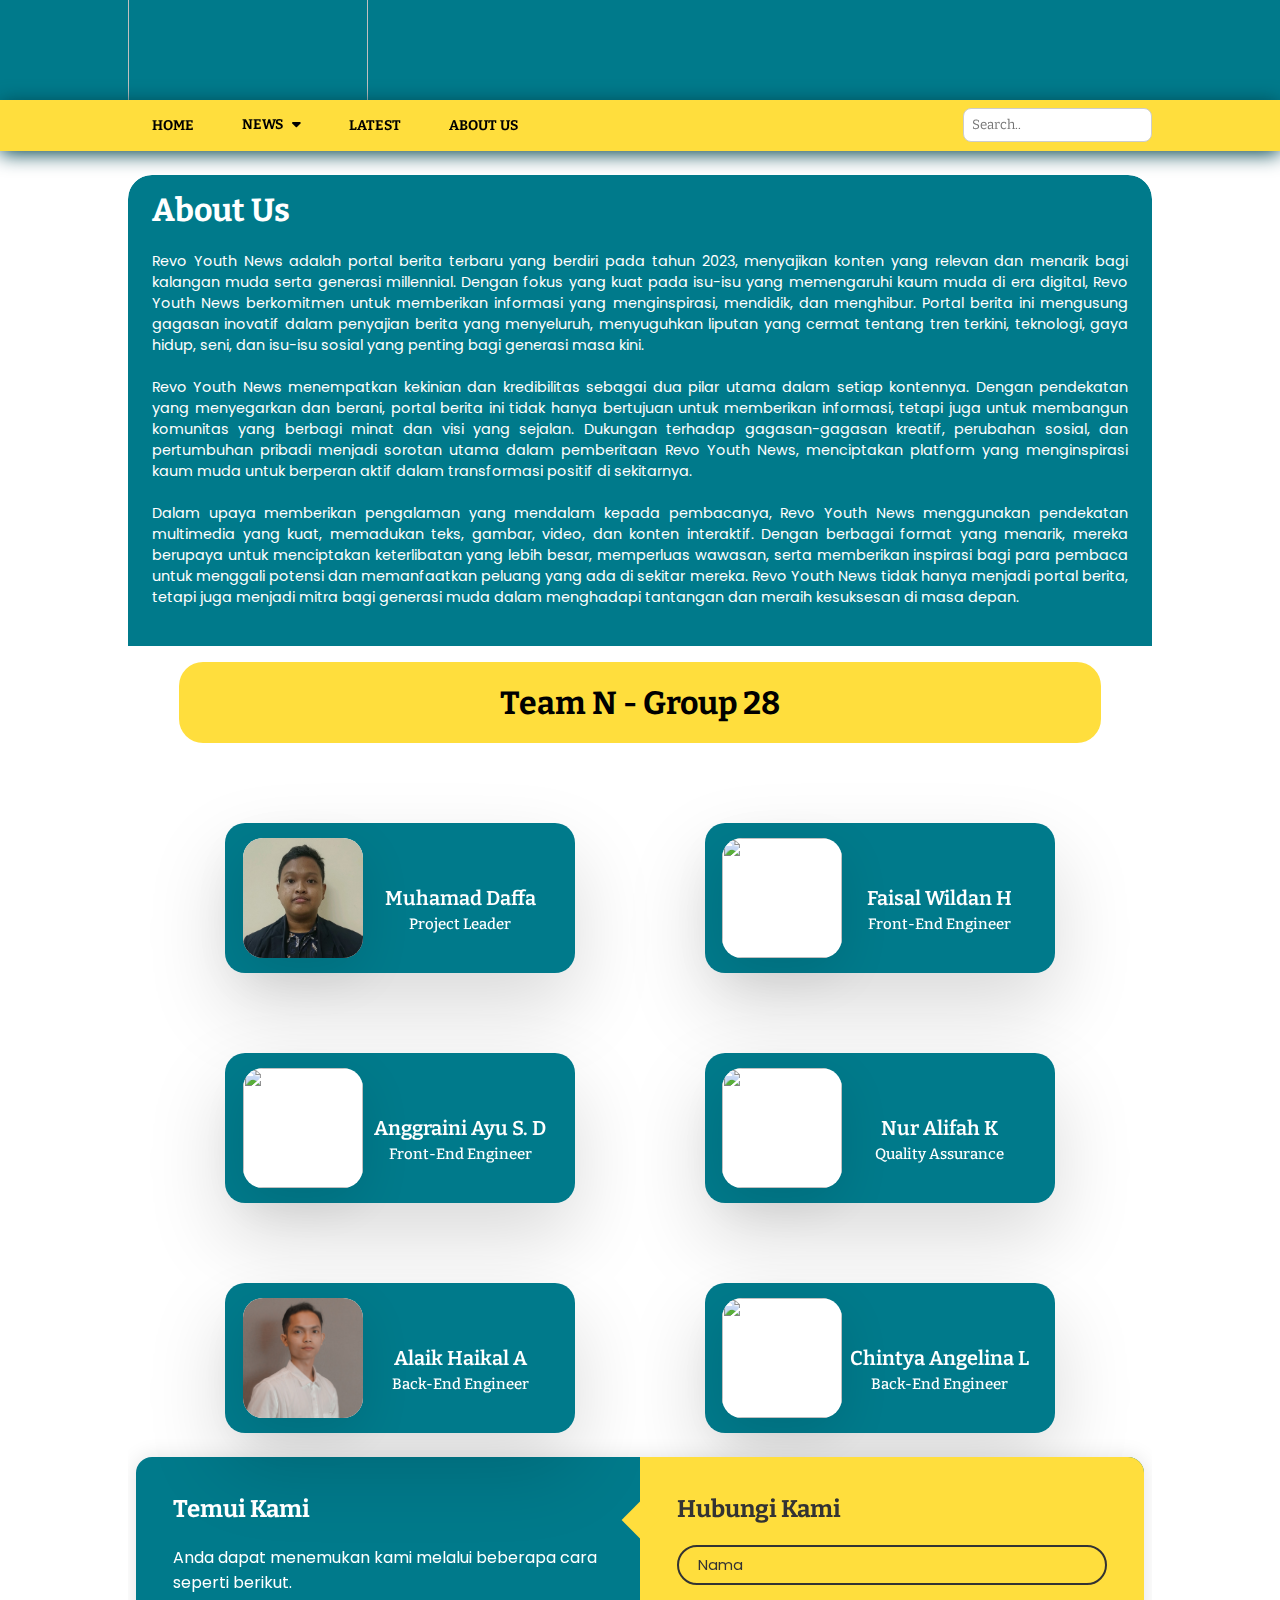
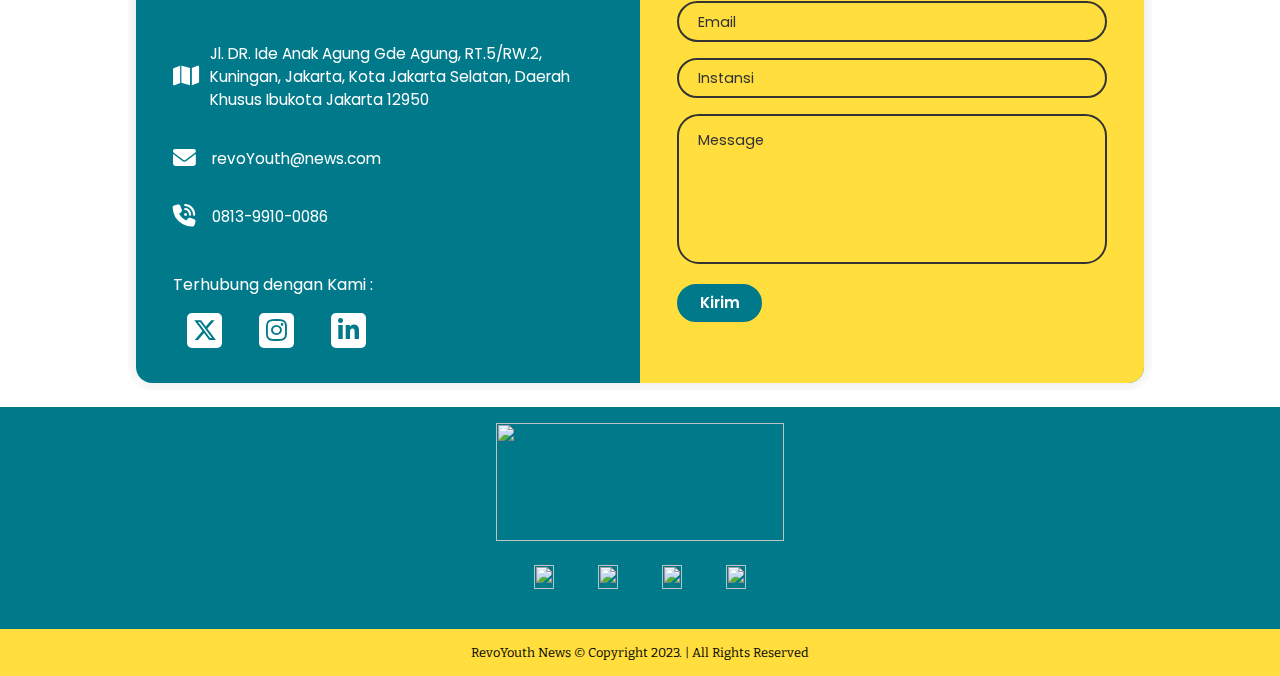
==== src/about.html @ b5bdbd7e "Merge pull request #3 from Kampus-Merdeka-Software-Engineering/mdfSubFE28" ====
<!DOCTYPE html>
<html lang="en">
  <head>
    <meta charset="UTF-8" />
    <meta name="viewport" content="width=device-width, initial-scale=1.0" />
    <title>RevoYouth News</title>
    <link rel="icon" href="../assets/images/title.png" type="image/x-icon" />

    <link href="https://fonts.googleapis.com/css?family=Bitter" rel="stylesheet"/>
    <link href='https://fonts.googleapis.com/css?family=Poppins' rel='stylesheet'>

    <link rel="stylesheet" href="https://cdnjs.cloudflare.com/ajax/libs/font-awesome/6.5.1/css/all.min.css"/>

    <link rel="stylesheet" type="text/css" href="../assets/css/style.css" />
    <link rel="stylesheet" type="text/css" href="../assets/css/about.css" />
  </head>
  <body>
    <header id="header">
      <div class="header-content">
        <div class="logo">
          <a href="../"><img src="../assets/images/logo.png" /></a>
        </div>
      </div>
    </header>
    <nav id="nav">
      <div class="navbar" id="resNavbar">
        <a class="mini-title" href="../">Revo Youth News</a>
        <a href="../">HOME</a>
        <div class="dropdown">
          <button class="dropbtn">
            NEWS &nbsp;
            <i class="fa fa-caret-down"></i>
          </button>
          <div class="dropdown-content">
            <a href="#">EKONOMI</a>
            <a href="#">POLITIK</a>
            <a href="#">KESEHATAN</a>
            <a href="#">ENTERTAINMENT</a>
            <a href="#">OLAHRAGA</a>
            <a href="#">TEKNOLOGI</a>
          </div>
        </div>
        <a href="#latestLine">LATEST</a>
        <a href="#about">ABOUT US</a>
        <div class="search-container">
          <form action="../action_page.php">
            <input type="text" placeholder="Search.." name="search" autocomplete="off"/>
          </form>
        </div>
          <button class="icon_nav" id="iconNav"><i id="iconLogo" class="fa fa-bars" aria-hidden="true"></i></button>
        
      </div>
    </nav>

    <main id="main" class="main">
      <!-- Start Head About -->
      <div class="head_about">
        <div class="about_title">
          About Us
        </div>
        <div class="about_content">
          <p>
            Revo Youth News adalah portal berita terbaru yang berdiri pada tahun 2023, menyajikan konten yang relevan dan menarik bagi kalangan muda serta generasi millennial. Dengan fokus yang kuat pada isu-isu yang memengaruhi kaum muda di era digital, Revo Youth News berkomitmen untuk memberikan informasi yang menginspirasi, mendidik, dan menghibur. Portal berita ini mengusung gagasan inovatif dalam penyajian berita yang menyeluruh, menyuguhkan liputan yang cermat tentang tren terkini, teknologi, gaya hidup, seni, dan isu-isu sosial yang penting bagi generasi masa kini.
            <br>
            <br>
            Revo Youth News menempatkan kekinian dan kredibilitas sebagai dua pilar utama dalam setiap kontennya. Dengan pendekatan yang menyegarkan dan berani, portal berita ini tidak hanya bertujuan untuk memberikan informasi, tetapi juga untuk membangun komunitas yang berbagi minat dan visi yang sejalan. Dukungan terhadap gagasan-gagasan kreatif, perubahan sosial, dan pertumbuhan pribadi menjadi sorotan utama dalam pemberitaan Revo Youth News, menciptakan platform yang menginspirasi kaum muda untuk berperan aktif dalam transformasi positif di sekitarnya.
            <br>
            <br>
            Dalam upaya memberikan pengalaman yang mendalam kepada pembacanya, Revo Youth News menggunakan pendekatan multimedia yang kuat, memadukan teks, gambar, video, dan konten interaktif. Dengan berbagai format yang menarik, mereka berupaya untuk menciptakan keterlibatan yang lebih besar, memperluas wawasan, serta memberikan inspirasi bagi para pembaca untuk menggali potensi dan memanfaatkan peluang yang ada di sekitar mereka. Revo Youth News tidak hanya menjadi portal berita, tetapi juga menjadi mitra bagi generasi muda dalam menghadapi tantangan dan meraih kesuksesan di masa depan.
          </p>
        </div>
      </div>
      <div class="group_title"> <h1>Team N - Group 28</h1></div>
      <div class="body_about">
        
        <div class="card_profile">
          <div class="profile_image">
            <img src="../assets/images/profile/MUHAMAD DAFFA.jpg  ">
          </div>
          <div class="profile_content">
            <div class="details">
              <h2>Muhamad Daffa<br><span>Project Leader</span></h2>
              <div class="data">
                <div class="link_title">Hubungi Saya</div>
                <div class="links">
                  <div class="profile_links">
                    <a target="_blank" href="https://www.linkedin.com/in/muhamad-daffa-40627b230/"
                ><i class="icon fa-brands fa-linkedin fa-2xl"></i></a>
                  </div>
                  <div class="profile_links">
                    <a target="_blank" href="https://www.instagram.com/daff_arth113/"
                ><i class="icon fa-brands fa-square-instagram fa-2xl"></i></a>
                  </div>
                </div>
              </div>
            </div>
          </div>
        </div>
        
        <div class="card_profile">
          <div class="profile_image">
            <img src="https://source.unsplash.com/300x225/?wave">
          </div>
          <div class="profile_content">
            <div class="details">
              <h2>Faisal Wildan H<br><span>Front-End Engineer</span></h2>
              <div class="data">
                <div class="link_title">Hubungi Saya</div>
                <div class="links">
                  <div class="profile_links">
                    <a target="_blank" href="https://www.instagram.com"
                ><i class="icon fa-brands fa-linkedin fa-2xl"></i></a>
                  </div>
                  <div class="profile_links">
                    <a target="_blank" href="https://www.instagram.com"
                ><i class="icon fa-brands fa-square-instagram fa-2xl"></i></a>
                  </div>
                </div>
              </div>
            </div>
          </div>
        </div>
        
        <div class="card_profile">
          <div class="profile_image">
            <img src="https://source.unsplash.com/300x225/?wave">
          </div>
          <div class="profile_content">
            <div class="details">
              <h2>Anggraini Ayu S. D<br><span>Front-End Engineer</span></h2>
              <div class="data">
                <div class="link_title">Hubungi Saya</div>
                <div class="links">
                  <div class="profile_links">
                    <a target="_blank" href="https://www.instagram.com"
                ><i class="icon fa-brands fa-linkedin fa-2xl"></i></a>
                  </div>
                  <div class="profile_links">
                    <a target="_blank" href="https://www.instagram.com"
                ><i class="icon fa-brands fa-square-instagram fa-2xl"></i></a>
                  </div>
                </div>
              </div>
            </div>
          </div>
        </div>

        <div class="card_profile">
          <div class="profile_image">
            <img src="https://source.unsplash.com/300x225/?wave">
          </div>
          <div class="profile_content">
            <div class="details">
              <h2>Nur Alifah K<br><span>Quality Assurance</span></h2>
              <div class="data">
                <div class="link_title">Hubungi Saya</div>
                <div class="links">
                  <div class="profile_links">
                    <a target="_blank" href="https://www.instagram.com"
                ><i class="icon fa-brands fa-linkedin fa-2xl"></i></a>
                  </div>
                  <div class="profile_links">
                    <a target="_blank" href="https://www.instagram.com"
                ><i class="icon fa-brands fa-square-instagram fa-2xl"></i></a>
                  </div>
                </div>
              </div>
            </div>
          </div>
        </div>

        <div class="card_profile">
          <div class="profile_image">
            <img src="../assets/images/profile/ALAIK HAIKAL.jpg">
          </div>
          <div class="profile_content">
            <div class="details">
              <h2>Alaik Haikal A<br><span>Back-End Engineer</span></h2>
              <div class="data">
                <div class="link_title">Hubungi Saya</div>
                <div class="links">
                  <div class="profile_links">
                    <a target="_blank" href="https://www.instagram.com"
                ><i class="icon fa-brands fa-linkedin fa-2xl"></i></a>
                  </div>
                  <div class="profile_links">
                    <a target="_blank" href="https://www.instagram.com"
                ><i class="icon fa-brands fa-square-instagram fa-2xl"></i></a>
                  </div>
                </div>
              </div>
            </div>
          </div>
        </div>

        <div class="card_profile">
          <div class="profile_image">
            <img src="https://source.unsplash.com/300x225/?wave">
          </div>
          <div class="profile_content">
            <div class="details">
              <h2>Chintya Angelina L<br><span>Back-End Engineer</span></h2>
              <div class="data">
                <div class="link_title">Hubungi Saya</div>
                <div class="links">
                  <div class="profile_links">
                    <a target="_blank" href="https://www.instagram.com"
                ><i class="icon fa-brands fa-linkedin fa-2xl"></i></a>
                  </div>
                  <div class="profile_links">
                    <a target="_blank" href="https://www.instagram.com"
                ><i class="icon fa-brands fa-square-instagram fa-2xl"></i></a>
                  </div>
                </div>
              </div>
            </div>
          </div>
        </div>
      </div>
      <div class="contact_form">
        <div class="form">
          <div class="contact-info">
            <h3 class="title">Temui Kami</h3>
            <p class="text">
              Anda dapat menemukan kami melalui beberapa cara seperti berikut.
            </p>
  
            <div class="info">
              <div class="information">
                <i class="icon fa-solid fa-map fa-xl"></i>
                <p>Jl. DR. Ide Anak Agung Gde Agung, RT.5/RW.2, Kuningan, Jakarta, Kota Jakarta Selatan, Daerah Khusus Ibukota Jakarta 12950</p>
              </div>
              <div class="information">
                <i class="icon fa-solid fa-envelope fa-xl"></i>
                <p>revoYouth@news.com</p>
              </div>
              <div class="information">
                <i class="icon fa-solid fa-phone-volume fa-xl"></i>
                <p>0813-9910-0086</p>
              </div>
            </div>
  
            <div class="social-media">
              <p>Terhubung dengan Kami :</p>
              <div class="social-icons">
                <a href="#">
                  <i class="fa-brands fa-x-twitter fa-xl"></i>
                </a>
                <a href="#">
                  <i class="fab fa-instagram fa-xl"></i>
                </a>
                <a href="#">
                  <i class="fab fa-linkedin-in fa-xl"></i>
                </a>
              </div>
            </div>
          </div>
  
          <div class="contact-form">
            <form action="send.html" autocomplete="off">
              <h3 class="title">Hubungi Kami</h3>
              <div class="input-container">
                <input type="text" name="name" class="input" required/>
                <label for="username">Nama</label>
                <span>Nama</span>
              </div>
              <div class="input-container">
                <input type="email" name="email" class="input" required/>
                <label for="email">Email</label>
                <span>Email</span>
              </div>
              <div class="input-container">
                <input type="text" name="instansi" class="input" required/>
                <label for="instansi">Instansi</label>
                <span>Instansi</span>
              </div>
              <div class="input-container textarea">
                <textarea name="message" class="input" required></textarea>
                <label for="message">Message</label>
                <span>Message</span>
              </div>
              <input type="submit" value="Kirim" class="btn" />
            </form>
          </div>
        </div>
      </div>
    </main>

    <footer id="footer">
      <!-- Sub Footer -->
      <div class="sub_footer">
        <div class="footer_logo">
          <a href="../"><img src="../assets/images/logo2.png" /></a>
        </div>
        <div class="footer_links">
          <div class="socmed">
            <a target="_blank" href="https://www.whatsapp.com"
              ><img src="../assets/images/socmed/whatsapp.png"
            /></a>
          </div>
          <div class="socmed">
            <a target="_blank" href="https://www.instagram.com"
              ><img src="../assets/images/socmed/instagram.png"
            /></a>
          </div>
          <div class="socmed">
            <a target="_blank" href="https://www.youtube.com"
              ><img src="../assets/images/socmed/youtube.png"
            /></a>
          </div>
          <div class="socmed">
            <a target="_blank" href="https://www.twitter.com"
              ><img src="../assets/images/socmed/twitter.png"
            /></a>
          </div>
        </div>
      </div>
      <!-- End of Sub Footer -->
      
      <div class="main-footer">
        <p>RevoYouth News &copy; Copyright 2023. | All Rights Reserved</p>
      </div>
    </footer>
  </body>
</html>
<script src="../assets/js/script.js"></script>
<script src="../assets/js/contact_form.js"></script>
---- assets/css/style.css ----
/* Structure CSS */
* {
  box-sizing: border-box;
}

body {
  background-image: url("../../assets/images/bg.webp");
  display: flex;
  flex-direction: column;
  min-height: 100vh;
  margin: 0;
}

/* Start of Header CSS */
/* Header CSS */
header {
  background: #007a8b;
  position: relative;
  width: 100%;
  left: 0;
  top: 0;
  margin: -2rem 0rem -2rem 0rem;
}

header .header-content {
  width: 80%;
  margin: auto;
}

header .header-content .logo {
  float: left;
}

.logo img {
  width: 15rem;
  height: 10rem;
}

header .header-content h1 {
  color: #ffde3d;
  -webkit-text-stroke-width: 0.0005rem;
  -webkit-text-stroke-color: #00444e;
}

/* Searchbar CSS */

/* Nav CSS */
nav {
  background-color: #ffde3d;
  position: sticky;
  width: 100%;
  margin-bottom: 0.5rem;
  top: 0;
  font-family: "Bitter";
  font-weight: bold;
  box-shadow: 0px 3px 20px #00444e;
  z-index: 150;
}
.navbar {
  overflow: hidden;
  width: 80%;
  margin: auto;
}

.navbar .mini-title {
  display: none;
}

.navbar a {
  float: left;
  display: flex;
  color: black;
  text-align: center;
  padding: 1.05rem 1.5rem;
  text-decoration: none;
  height: 100%;
  font-size: 0.875rem;
}

/* Search Bar */
.navbar .search-container {
  float: right;
  padding: 0.5rem 0;
}
.navbar .search-container input[type="text"] {
  font-family: inherit;
  border: 0.1rem solid #ccc;
  border-radius: 0.5rem;
  padding: 0.5rem;
}


.navbar .icon_nav {
  display: none;
}

/* Dropdown */
.dropdown {
  float: left;
  overflow: hidden;
}

.dropdown .dropbtn {
  font-size: 1.063rem;
  border: none;
  outline: none;
  color: black;
  padding: 1rem 1.5rem;
  background-color: inherit;
  font-family: inherit;
  font-size: 0.875rem;
  font-weight: bold;
  margin: 0;
}

.dropdown-content {
  display: none;
  position: absolute;
  background-color: #ddd;
  min-width: 160px;
  box-shadow: 0px 8px 1rem 0px rgba(0, 0, 0, 0.2);
  z-index: 1;
}

.dropdown-content a {
  float: none;
  color: #007a8b;
  padding: 0.75rem 1.5rem;
  text-decoration: none;
  display: block;
  text-align: left;
}

.navbar a:hover,
.dropdown:hover .dropbtn {
  background-color: grey;
  color: #ffde3d;
  transition: all 0.5s;
}

.dropdown-content a:hover {
  background-color: grey;
  color: #ffde3d;
}

.dropdown:hover .dropdown-content {
  display: block;
}

.dropdown:click .dropdown-content {
  display: none;
}

/* Navbar Responsive */
@media screen and (max-width: 750px) {
  .navbar a,
  .dropdown .dropbtn,
  .navbar .search-container {
    display: none;
  }
  .navbar {
    width: 100%;
  }

  .navbar .icon_nav {
    background-color: #ffde3d;
    float: right;
    display: block;
    padding: 1rem 1.5rem;
    border: none;
    font-size: 0.938rem;
    font-weight: bolder;
  }

  .navbar .icon_nav:hover{
    background-color: grey;
    transition: all 1s;
    color: #ffde3d;
  }
  .navbar .mini-title {
    /* float: left; */
    border-radius: 1rem;
    margin: 0.5rem 0.5rem ;
    padding: 0.5rem 1rem;
    align-self: center;
    width: fit-content;
    display: block;
    color: #007a8b;
    font-weight: bolder;
  }

  .navbar .mini-title:hover {
    color: #ffde3d;
  }
}
/* Main body Responsive */
@media screen and (max-width: 750px) {
  .main {
    width: 100%;
  }
  header {
    display: none;
  }
  .navbar.responsive {
    position: relative;
    width: 100%;
  }
  .navbar.responsive .icon_nav {
    position: absolute;
    right: 0;
    top: 0;
  }

  .navbar.responsive a {
    float: none;
    display: block;
    text-align: left;
  }
  .navbar.responsive .dropdown {
    float: none;
  }
  .navbar.responsive .dropdown-content {
    position: relative;
  }
  .navbar.responsive .dropdown .dropbtn {
    display: block;
    width: 100%;
    text-align: left;
  }

  .navbar input[type="text"],
  .navbar .search-container {
    text-align: left;
    width: 100%;
    margin: 0;
    padding: 0.875rem;
  }

  .navbar.responsive .search-container {
    display: block;
    float: none;
    width: 100%;
  }
}
/* End of Header CSS */

/* Start of Footer Content CSS */

/* Content Body CSS */
main {
  background: white;
  color: black;
  width: 80%;
  margin-left: auto;
  margin-right: auto;
  margin-top: 1rem;
  margin-bottom: 1rem;
  min-height: 100vh;
  padding: 0.5rem;
  border-radius: 1.5rem;
}

/* Footer CSS */
footer {
  position: relative;
  z-index: 1;
  width: 100%;
  text-align: center;
  background: #007a8b;
}

footer .sub_footer {
  margin-bottom: -0.5rem;
  display: flex;
  flex-wrap: wrap;
  flex-direction: row;
  justify-content: center;
  gap: 1rem;
  width: 80%;
  margin: auto;
}

footer .sub_footer .footer_links {
  width: 80%;
  margin-top: -1rem;
  padding-bottom: 2rem;
  display: flex;
  flex-direction: row;
  flex-wrap: nowrap;
  justify-content: center;
}
.footer_links .socmed{
  padding: 0.5rem 1rem;
  width: 4rem;
  display: flex;
  justify-content: center;
}
.sub_footer .footer_logo{
  height: 150px;
  width: 320px;
  padding: 1rem;
}
.footer_logo a{
  width: 100%;
  height: 100%;
}
.footer_logo a img{
  height: 100%;
  width: 100%;
}
footer .sub_footer .footer_links .socmed img {
  width: 100%;
  height: 100%  ;
  object-fit: fill;
}

footer .sub_footer .footer_links .socmed img:hover {
  opacity: 0.5;
  border-width: 1px;
  transition: all 0.5s;
}

footer .main-footer {
  font-family: "Bitter";
  color: black;
  padding: 1rem 0;
  background: #ffde3d;
}

footer p {
  font-size: 0.8em;
  width: 80%;
  margin: auto;
}

/* End of Footer CSS */
---- assets/css/about.css ----
main{
    padding: 0rem;
    /* background-color: #ccc; */
    overflow: hidden;
}
/* Start of About */
.head_about{
    display: block;
    background-color: #007a8b;
    width: 100%;
    border-radius: 1.5rem 1.5rem 0 0;
    padding: 0.5rem;
}
.about_title{
    display: block;
    color: #fff;
    width: max-content;
    padding: 0.5rem 1rem;
    border-radius: 1rem;
    font-family: 'Bitter';
    font-size:2rem;
    font-weight: bolder;
}
.about_content{
    display: block;
    color: #fff;
    width: 100%;
    padding: 0 1rem 1rem;
    text-align: justify;
    font-family: 'Poppins';
    font-size: 0.9rem;
}

/* Body About */
.body_about{
    display: flex;
    flex-wrap: wrap;
    width: 100%;
    padding: 1rem;
    margin-top: 4rem;
    justify-content: space-evenly;
    gap: 5rem 3rem;
    display: flex;
    align-items: center;
    /* background-color: #ccc; */
}
.group_title{
    display: flex;
    width: 90%;
    margin: 1rem auto 0;
    justify-content: center;
    background: #ffde3d;
    border-radius: 1.5rem;
    font-family: 'Bitter';
    font-size: 1em;
}

/* Card Profiles */
.card_profile{
    position: relative;
    width: 350px;
    height: 150px;
    /* height: 380px; */
    /* background-image: linear-gradient(15deg,#ffde3d, #007a8b); */
    background:#007a8b;
    border-radius: 20px;
    box-shadow: 0 35px 80px rgba(0,0,0,0.15);
    transition: 0.5s;
}
.card_profile:hover{
    height: 350px;
}
.profile_image{
    position:absolute;
    left: 5%;
    top: 10%;
    width: 120px;
    height: 120px;
    background-color: #fff;
    border-radius: 20px;
    box-shadow: 0 15px 50px rgba(0,0,0,0.1);
    overflow:hidden;
    transition: 0.5s;
    border-color: red;
}
.card_profile:hover .profile_image{
    width: 180px;
    height: 180px;
}
.profile_image img{
    position: absolute;
    top: 0;
    left: 0;
    width: 100%;
    height: 100%;
    object-fit: cover;
}
.card_profile .profile_content{
    position: absolute;
    width: 100%;
    height: 100%;
    display: flex;
    justify-content: center;
    align-items: flex-end;
    overflow: hidden;
}
.card_profile .profile_content .details{
    padding: 40px;
    text-align: center;
    width: 100%;
    transition: 0.5s;
    transform: translate3D(60px, 120px, 0px);
}
.card_profile:hover .profile_image{
    transform: translate3D(70px, -90px, 0px);
}
.card_profile:hover .profile_content .details{
    transform: translateY(20px);
}
.card_profile:hover .profile_content .details .data{
    transform: translateY(0px);
}
.card_profile .profile_content .details h2{
    font-family: 'Bitter';
    font-size: 1.25em;
    font-weight: 600;
    color: #fff;
    line-height: 1.2em;

}
.card_profile .profile_content .details h2 span{
    font-size: 0.75em;
    font-weight: 500;
}
.card_profile .profile_content .details .data{
    display: block;
    justify-content:flex-end;
    /* background: rgba(0, 122, 139, .5); */
    width: 80%;
    margin: auto;
    height: fit-content;
    background-color: #ffde3d;
    border-radius: 20px;
    transition: 0.5s;
    transform: translateY(60px);
}
.details .data .link_title{
    padding: 1rem 0;
    font-family: 'Bitter';
    font-weight: 600;
    color: #333;
}
.details .data .links{
    display: flex;
    justify-content: center;
}
.details .data .profile_links{
    width: 50px;
    height: 50px;
    padding: 1rem 0.5rem;
}
.details .data .profile_links .icon{
    color: #333;
}
.details .data .profile_links .icon:hover{
    color: #007a8b;
    transition: 0.5s;
}

@media screen and (max-width: 340px) {
  .card_profile .profile_content .details{
    transform: translate3D(65px, 110px, 0px);
  }
  .card_profile:hover .profile_image{
      width: 160px;
      height: 160px;
      transform: translate3D(50px, -90px, 0px);
  }
  .card_profile .profile_content .details h2{
    font-size: 1em;

  }
  .card_profile:hover .profile_content .details{
    transform: translateY(-10px);
  }
}

/* Form Contact */
.contact_form{
    display: flex;
    justify-content: center;
    flex: wrap;
    width: 100%;
    /* background-color: #007a8b; */
    height: max-content;
    padding: 0.5rem;
}
  
  .form {
    width: 100%;
    background-color: #007a8b;
    border-radius: 1rem;
    box-shadow: 0 0 20px 1px rgba(0, 0, 0, 0.1);
    /* z-index: 1000; */
    overflow: hidden;
    display: grid;
    grid-template-columns: repeat(2, 1fr);
  }
  
  .contact-form {
    background-color: #ffde3d;
    position: relative;
  }
  
  .contact-form:before {
    content: "";
    position: absolute;
    width: 26px;
    height: 26px;
    background-color: #ffde3d;
    transform: rotate(45deg);
    top: 50px;
    left: -13px;
  }
  
  .contact-form form {
    padding: 1rem 2.3rem 2.2rem;
    /* z-index: 10; */
    overflow: hidden;
    position: relative;
  }
  
  .title {
    color: #333;
    font-family: 'Bitter';
    font-weight: bolder;
    font-size: 1.5rem;
    line-height: 1;
  }
  
  .input-container {
    position: relative;
    margin: 1rem 0;
  }
  
  .input {
    width: 100%;
    outline: none;
    border: 2px solid #333;
    background: none;
    padding: 0.6rem 1.2rem;
    color: #555;
    font-weight: 500;
    font-size: 0.95rem;
    letter-spacing: 0.5px;
    border-radius: 25px;
    transition: 0.3s;
  }
  
  textarea.input {
    padding: 0.8rem 1.2rem;
    min-height: 150px;
    border-radius: 22px;
    resize: none;
    overflow-y: auto;
  }
  
  .input-container label {
    position: absolute;
    top: 50%;
    left: 15px;
    transform: translateY(-50%);
    padding: 0 0.4rem;
    color: #333;
    font-size: 0.9rem;
    font-weight: 400;
    font-family: 'Poppins';
    pointer-events: none;
    z-index: 5;
    transition: 0.5s;
  }
  
  .input-container.textarea label {
    top: 1rem;
    transform: translateY(0);
  }
  
  .btn {
    padding: 0.6rem 1.3rem;
    background-color: #007a8b;
    border: 2px solid #007a8b;
    font-size: 0.95rem;
    font-family: 'Poppins';
    font-weight:550;
    color: #fff;
    line-height: 1;
    border-radius: 25px;
    outline: none;
    cursor: pointer;
    transition: 0.3s;
    margin: 0;
  }
  
  .btn:hover {
    background-color: transparent;
    color: #555;
    border: 2px solid #007a8b;
  }
  
  .input-container span {
    position: absolute;
    top: 0;
    left: 25px;
    transform: translateY(-50%);
    font-size: 0.8rem;
    padding: 0 0.4rem;
    color: transparent;
    pointer-events: none;
    z-index: 2;
  }
  
  .input-container span:before,
  .input-container span:after {
    content: "";
    position: absolute;
    width: 10%;
    opacity: 0;
    transition: 0.3s;
    height: 5px;
    background-color: #ffde3d;
    top: 50%;
    transform: translateY(-50%);
  }
  
  .input-container span:before {
    left: 50%;
  }
  
  .input-container span:after {
    right: 50%;
  }
  
  .input-container.focus label {
    top: 0;
    transform: translateY(-50%);
    left: 23px;
    font-size: 0.7rem;
  }
  
  .input-container.focus span:before,
  .input-container.focus span:after {
    width: 55%;
    opacity: 1;
  }
  
  .contact-info {
    padding: 1rem 2.3rem 2.2rem;
    position: relative;
    font-family: 'Poppins';
  }
  
  .contact-info .title {
    color: #fff; 
  }
  
  .text {
    color: #fff;
    margin: 1.5rem 0 2rem 0;
  }
  
  .information {
    display: flex;
    color: #fff;
    margin: 0.3rem 0;
    align-items: center;
    font-size: 0.95rem;
  }
  
  .icon {
    width: 28px;
    margin-right: 0.7rem;
  }
  
  .social-media {
    padding: 0.5rem 0 0 0;
  }
  
  .social-media p {
    color: #fff;
  }
  
  .social-icons {
    display: flex;
    width: 13.5rem;
    justify-content: space-around;
    margin-top: 0.5rem;
  }
  
  .social-icons a {
    width: 35px;
    height: 35px;
    border-radius: 5px;
    background: #fff;
    color: #007a8b;
    text-align: center;
    line-height: 35px;
    margin-right: 0.5rem;
    /* transition: 0.5s; */
  }
  
  .social-icons a:hover {
    transform: scale(1.05);
    /* background: linear-gradient(90deg, #e7ddae, #ffde3d); */
    background-color: #ffde3d;
    color: #333;
    transition: 0.5s;
  }
  
  @media (max-width: 850px) {
    .form {
      grid-template-columns: 1fr;
    }
  
    .contact-info:before {
      bottom: initial;
      top: -75px;
      right: 65px;
      transform: scale(0.95);
    }
  
    .contact-form:before {
      top: -13px;
      left: initial;
      right: 70px;
    }
  
    .square {
      transform: translate(140%, 43%);
      height: 350px;
    }
  
    .text {
      margin: 1rem 0 1.5rem 0;
    }
  
    .social-media {
      padding: 1.5rem 0 0 0;
    }
  }
  
  @media (max-width: 480px) {
    .container {
      padding: 1.5rem;
    }

  
    form,
    .contact-info {
      padding: 1.7rem 1.6rem;
    }
  
    .text,
    .information,
    .social-media p {
      font-size: 0.8rem;
    }
  
    .title {
      font-size: 1.15rem;
    }
  
    .social-icons a {
      width: 30px;
      height: 30px;
      line-height: 30px;
    }
  
    .icon {
      width: 23px;
    }
  
    .input {
      padding: 0.45rem 1.2rem;
    }
  
    .btn {
      padding: 0.45rem 1.2rem;
    }
  }
/* End of About */
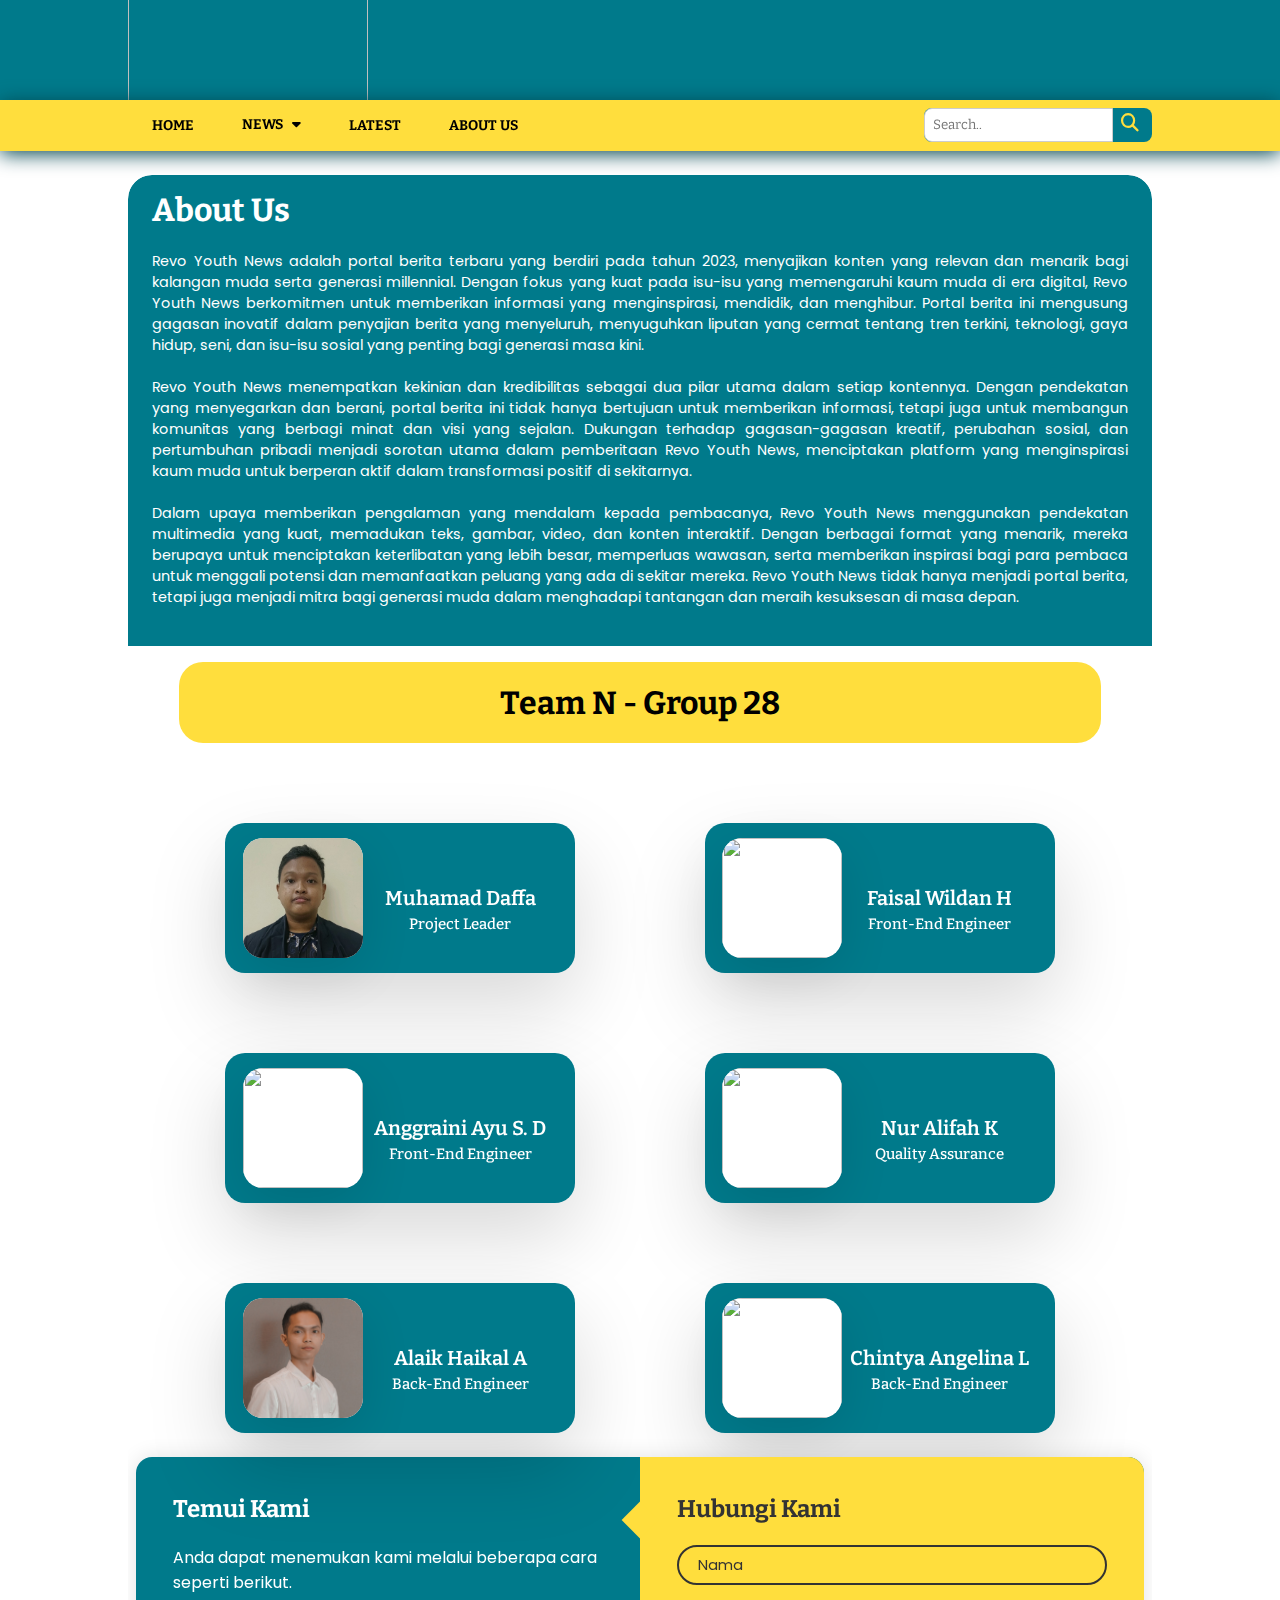
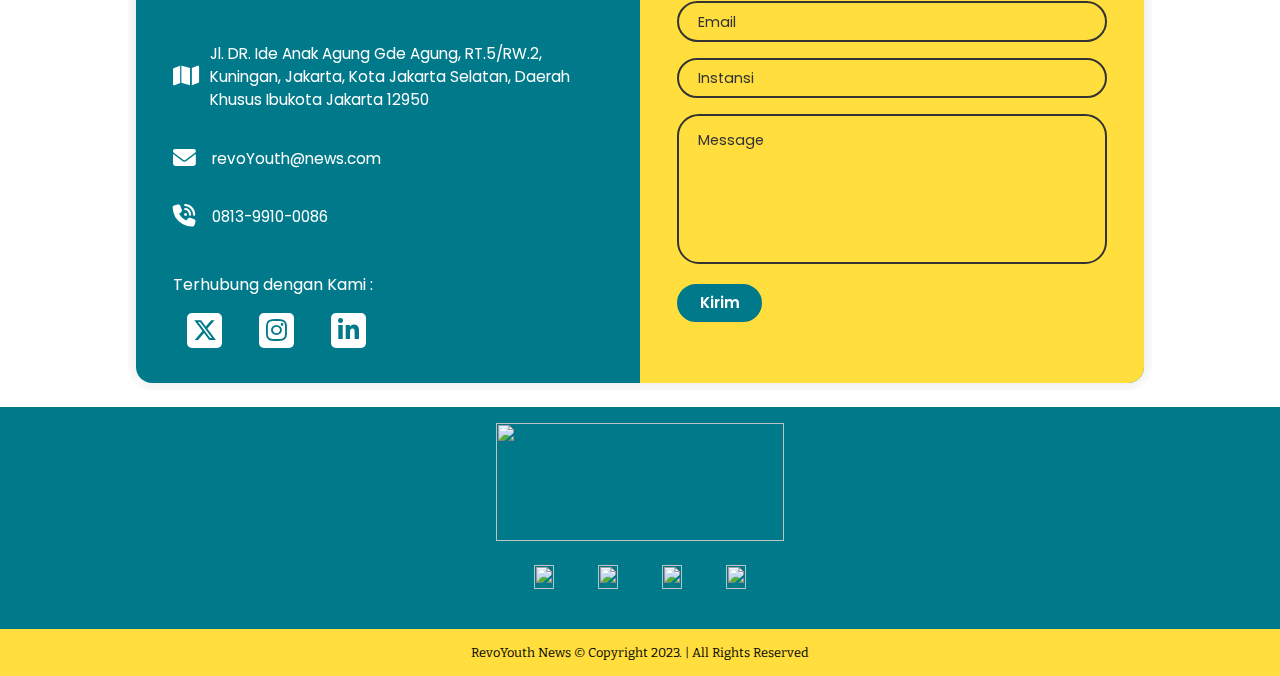
==== commit dca132df: "chore: adjust and integrating backend url to front end pages" ====
--- a/src/about.html
+++ b/src/about.html
@@ -3,48 +3,49 @@
   <head>
     <meta charset="UTF-8" />
     <meta name="viewport" content="width=device-width, initial-scale=1.0" />
-    <title>RevoYouth News</title>
-    <link rel="icon" href="../assets/images/title.png" type="image/x-icon" />
+    <title>RevoYouth News - Tentang Kami</title>
+    <link rel="icon" href="/assets/images/title.png" type="image/x-icon" />
 
     <link href="https://fonts.googleapis.com/css?family=Bitter" rel="stylesheet"/>
     <link href='https://fonts.googleapis.com/css?family=Poppins' rel='stylesheet'>
 
     <link rel="stylesheet" href="https://cdnjs.cloudflare.com/ajax/libs/font-awesome/6.5.1/css/all.min.css"/>
 
-    <link rel="stylesheet" type="text/css" href="../assets/css/style.css" />
-    <link rel="stylesheet" type="text/css" href="../assets/css/about.css" />
+    <link rel="stylesheet" type="text/css" href="/assets/css/style.css" />
+    <link rel="stylesheet" type="text/css" href="/assets/css/about.css" />
   </head>
   <body>
     <header id="header">
       <div class="header-content">
         <div class="logo">
-          <a href="../"><img src="../assets/images/logo.png" /></a>
+          <a href="/"><img src="/assets/images/logo.png" /></a>
         </div>
       </div>
     </header>
     <nav id="nav">
       <div class="navbar" id="resNavbar">
-        <a class="mini-title" href="../">Revo Youth News</a>
-        <a href="../">HOME</a>
+        <a class="mini-title" href="/">Revo Youth News</a>
+        <a href="/">HOME</a>
         <div class="dropdown">
           <button class="dropbtn">
             NEWS &nbsp;
             <i class="fa fa-caret-down"></i>
           </button>
           <div class="dropdown-content">
-            <a href="#">EKONOMI</a>
-            <a href="#">POLITIK</a>
-            <a href="#">KESEHATAN</a>
-            <a href="#">ENTERTAINMENT</a>
-            <a href="#">OLAHRAGA</a>
-            <a href="#">TEKNOLOGI</a>
-          </div>
-        </div>
-        <a href="#latestLine">LATEST</a>
+            <a href="/src/search.html?kategori=Ekonomi">EKONOMI</a>
+            <a href="/src/search.html?kategori=Politik">POLITIK</a>
+            <a href="/src/search.html?kategori=Kesehatan">KESEHATAN</a>
+            <a href="/src/search.html?kategori=Entertainment">ENTERTAINMENT</a>
+            <a href="/src/search.html?kategori=Olahraga">OLAHRAGA</a>
+            <a href="/src/search.html?kategori=Teknologi">TEKNOLOGI</a>
+          </div>
+        </div>
+        <a href="/#latestLine">LATEST</a>
         <a href="#about">ABOUT US</a>
         <div class="search-container">
-          <form action="../action_page.php">
+          <form method="get" action="/src/search.html">
             <input type="text" placeholder="Search.." name="search" autocomplete="off"/>
+            <button type="submit" id="searchBtn"><i class="fa-solid fa-magnifying-glass"></i></button>
           </form>
         </div>
           <button class="icon_nav" id="iconNav"><i id="iconLogo" class="fa fa-bars" aria-hidden="true"></i></button>
@@ -75,7 +76,7 @@
         
         <div class="card_profile">
           <div class="profile_image">
-            <img src="../assets/images/profile/MUHAMAD DAFFA.jpg  ">
+            <img src="/assets/images/profile/MUHAMAD DAFFA.jpg">
           </div>
           <div class="profile_content">
             <div class="details">
@@ -99,7 +100,7 @@
         
         <div class="card_profile">
           <div class="profile_image">
-            <img src="https://source.unsplash.com/300x225/?wave">
+            <img src="/assets/images/profile/Faisal.jpg">
           </div>
           <div class="profile_content">
             <div class="details">
@@ -108,11 +109,11 @@
                 <div class="link_title">Hubungi Saya</div>
                 <div class="links">
                   <div class="profile_links">
-                    <a target="_blank" href="https://www.instagram.com"
-                ><i class="icon fa-brands fa-linkedin fa-2xl"></i></a>
-                  </div>
-                  <div class="profile_links">
-                    <a target="_blank" href="https://www.instagram.com"
+                    <a target="_blank" href="https://linkedin.com/in/faisalwildan"
+                ><i class="icon fa-brands fa-linkedin fa-2xl"></i></a>
+                  </div>
+                  <div class="profile_links">
+                    <a target="_blank" href="https://www.instagram.com/fsl.wildan/"
                 ><i class="icon fa-brands fa-square-instagram fa-2xl"></i></a>
                   </div>
                 </div>
@@ -123,7 +124,7 @@
         
         <div class="card_profile">
           <div class="profile_image">
-            <img src="https://source.unsplash.com/300x225/?wave">
+            <img src="/assets/images/profile/Niki.jpg">
           </div>
           <div class="profile_content">
             <div class="details">
@@ -147,7 +148,7 @@
 
         <div class="card_profile">
           <div class="profile_image">
-            <img src="https://source.unsplash.com/300x225/?wave">
+            <img src="/assets/images/profile/Alifah.jpg">
           </div>
           <div class="profile_content">
             <div class="details">
@@ -171,7 +172,7 @@
 
         <div class="card_profile">
           <div class="profile_image">
-            <img src="../assets/images/profile/ALAIK HAIKAL.jpg">
+            <img src="/assets/images/profile/ALAIK HAIKAL.jpg">
           </div>
           <div class="profile_content">
             <div class="details">
@@ -180,11 +181,11 @@
                 <div class="link_title">Hubungi Saya</div>
                 <div class="links">
                   <div class="profile_links">
-                    <a target="_blank" href="https://www.instagram.com"
-                ><i class="icon fa-brands fa-linkedin fa-2xl"></i></a>
-                  </div>
-                  <div class="profile_links">
-                    <a target="_blank" href="https://www.instagram.com"
+                    <a target="_blank" href="https://www.linkedin.com/in/alaik-haikal-alfaizi-312a5119b"
+                ><i class="icon fa-brands fa-linkedin fa-2xl"></i></a>
+                  </div>
+                  <div class="profile_links">
+                    <a target="_blank" href="https://instagram.com/alaikhaikal"
                 ><i class="icon fa-brands fa-square-instagram fa-2xl"></i></a>
                   </div>
                 </div>
@@ -243,13 +244,13 @@
             <div class="social-media">
               <p>Terhubung dengan Kami :</p>
               <div class="social-icons">
-                <a href="#">
+                <a target="_blank" href="https://twitter.com">
                   <i class="fa-brands fa-x-twitter fa-xl"></i>
                 </a>
-                <a href="#">
+                <a target="_blank" href="https://instagram.com">
                   <i class="fab fa-instagram fa-xl"></i>
                 </a>
-                <a href="#">
+                <a target="_blank" href="https://linkedin.com">
                   <i class="fab fa-linkedin-in fa-xl"></i>
                 </a>
               </div>
@@ -257,7 +258,7 @@
           </div>
   
           <div class="contact-form">
-            <form action="send.html" autocomplete="off">
+            <form action="" autocomplete="off">
               <h3 class="title">Hubungi Kami</h3>
               <div class="input-container">
                 <input type="text" name="name" class="input" required/>
@@ -290,27 +291,27 @@
       <!-- Sub Footer -->
       <div class="sub_footer">
         <div class="footer_logo">
-          <a href="../"><img src="../assets/images/logo2.png" /></a>
+          <a href="/"><img src="/assets/images/logo2.png" /></a>
         </div>
         <div class="footer_links">
           <div class="socmed">
             <a target="_blank" href="https://www.whatsapp.com"
-              ><img src="../assets/images/socmed/whatsapp.png"
+              ><img src="/assets/images/socmed/whatsapp.png"
             /></a>
           </div>
           <div class="socmed">
             <a target="_blank" href="https://www.instagram.com"
-              ><img src="../assets/images/socmed/instagram.png"
+              ><img src="/assets/images/socmed/instagram.png"
             /></a>
           </div>
           <div class="socmed">
             <a target="_blank" href="https://www.youtube.com"
-              ><img src="../assets/images/socmed/youtube.png"
+              ><img src="/assets/images/socmed/youtube.png"
             /></a>
           </div>
           <div class="socmed">
             <a target="_blank" href="https://www.twitter.com"
-              ><img src="../assets/images/socmed/twitter.png"
+              ><img src="/assets/images/socmed/twitter.png"
             /></a>
           </div>
         </div>
@@ -323,5 +324,5 @@
     </footer>
   </body>
 </html>
-<script src="../assets/js/script.js"></script>
-<script src="../assets/js/contact_form.js"></script>
+<script src="/assets/js/script.js"></script>
+<script src="/assets/js/contact_form.js"></script>
--- a/assets/css/style.css
+++ b/assets/css/style.css
@@ -82,11 +82,34 @@
   float: right;
   padding: 0.5rem 0;
 }
+.navbar .search-container form{
+  background-color: #007a8b;
+  border-radius: 0.5rem;
+  padding-right: 0.5rem;
+}
+.navbar .search-container button i{
+  color: #ffde3d;
+}
 .navbar .search-container input[type="text"] {
   font-family: inherit;
   border: 0.1rem solid #ccc;
-  border-radius: 0.5rem;
+  border-radius: 0.5rem 0 0 0.5rem;
   padding: 0.5rem;
+}
+.navbar .search-container button{
+  border: none;
+  background: transparent;
+  font-size: 18px;
+  padding: 5px;
+  cursor: pointer;
+}
+.navbar .search-container form:hover{
+  background-color: grey;
+  transition: 0.5s ease;
+}
+
+.navbar .search-container input[type="text"]:focus::placeholder{
+  color: transparent;
 }
 
 
@@ -152,7 +175,7 @@
 }
 
 /* Navbar Responsive */
-@media screen and (max-width: 750px) {
+@media screen and (max-width: 800px) {
   .navbar a,
   .dropdown .dropbtn,
   .navbar .search-container {
@@ -161,6 +184,9 @@
   .navbar {
     width: 100%;
   }
+  .navbar .search-container input[type="text"] {
+    border-radius: 0.5rem;
+  }
 
   .navbar .icon_nav {
     background-color: #ffde3d;
@@ -171,14 +197,13 @@
     font-size: 0.938rem;
     font-weight: bolder;
   }
-
   .navbar .icon_nav:hover{
     background-color: grey;
     transition: all 1s;
     color: #ffde3d;
   }
+
   .navbar .mini-title {
-    /* float: left; */
     border-radius: 1rem;
     margin: 0.5rem 0.5rem ;
     padding: 0.5rem 1rem;
@@ -188,18 +213,23 @@
     color: #007a8b;
     font-weight: bolder;
   }
-
   .navbar .mini-title:hover {
     color: #ffde3d;
   }
 }
 /* Main body Responsive */
-@media screen and (max-width: 750px) {
+@media screen and (max-width: 800px) {
   .main {
     width: 100%;
+    margin: 0;
+    border-radius: 0;
+    padding-top: 0.5rem;
   }
   header {
     display: none;
+  }
+  nav{
+    margin-bottom: 0;
   }
   .navbar.responsive {
     position: relative;
@@ -240,6 +270,13 @@
     display: block;
     float: none;
     width: 100%;
+  }
+  .navbar .search-container button{
+    display: none;
+  }
+  .navbar .search-container form{
+    border-radius: 0.5rem;
+    padding: 0;
   }
 }
 /* End of Header CSS */
--- a/assets/css/about.css
+++ b/assets/css/about.css
@@ -1,6 +1,5 @@
 main{
     padding: 0rem;
-    /* background-color: #ccc; */
     overflow: hidden;
 }
 /* Start of About */
@@ -42,7 +41,6 @@
     gap: 5rem 3rem;
     display: flex;
     align-items: center;
-    /* background-color: #ccc; */
 }
 .group_title{
     display: flex;
@@ -60,8 +58,6 @@
     position: relative;
     width: 350px;
     height: 150px;
-    /* height: 380px; */
-    /* background-image: linear-gradient(15deg,#ffde3d, #007a8b); */
     background:#007a8b;
     border-radius: 20px;
     box-shadow: 0 35px 80px rgba(0,0,0,0.15);
@@ -135,7 +131,6 @@
 .card_profile .profile_content .details .data{
     display: block;
     justify-content:flex-end;
-    /* background: rgba(0, 122, 139, .5); */
     width: 80%;
     margin: auto;
     height: fit-content;
@@ -191,7 +186,6 @@
     justify-content: center;
     flex: wrap;
     width: 100%;
-    /* background-color: #007a8b; */
     height: max-content;
     padding: 0.5rem;
 }
@@ -201,7 +195,6 @@
     background-color: #007a8b;
     border-radius: 1rem;
     box-shadow: 0 0 20px 1px rgba(0, 0, 0, 0.1);
-    /* z-index: 1000; */
     overflow: hidden;
     display: grid;
     grid-template-columns: repeat(2, 1fr);
@@ -225,7 +218,6 @@
   
   .contact-form form {
     padding: 1rem 2.3rem 2.2rem;
-    /* z-index: 10; */
     overflow: hidden;
     position: relative;
   }
@@ -405,12 +397,10 @@
     text-align: center;
     line-height: 35px;
     margin-right: 0.5rem;
-    /* transition: 0.5s; */
   }
   
   .social-icons a:hover {
     transform: scale(1.05);
-    /* background: linear-gradient(90deg, #e7ddae, #ffde3d); */
     background-color: #ffde3d;
     color: #333;
     transition: 0.5s;
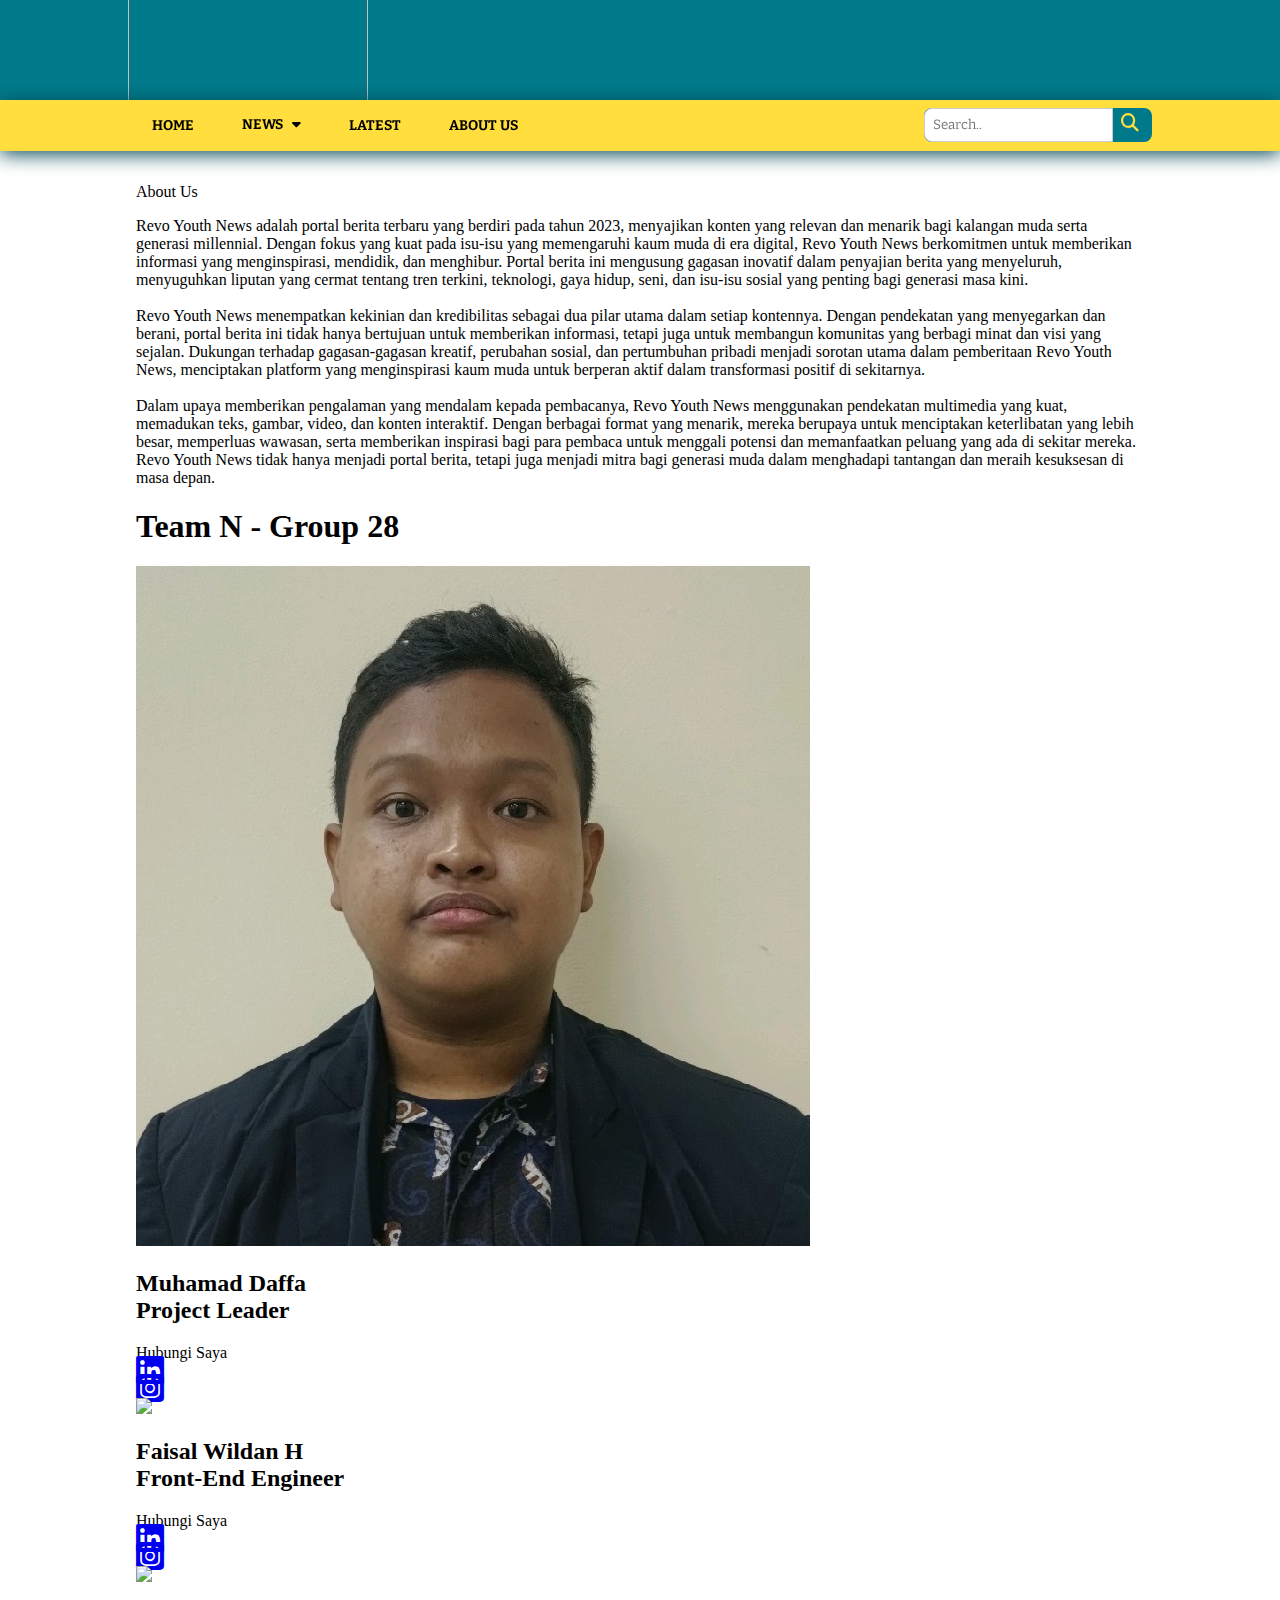
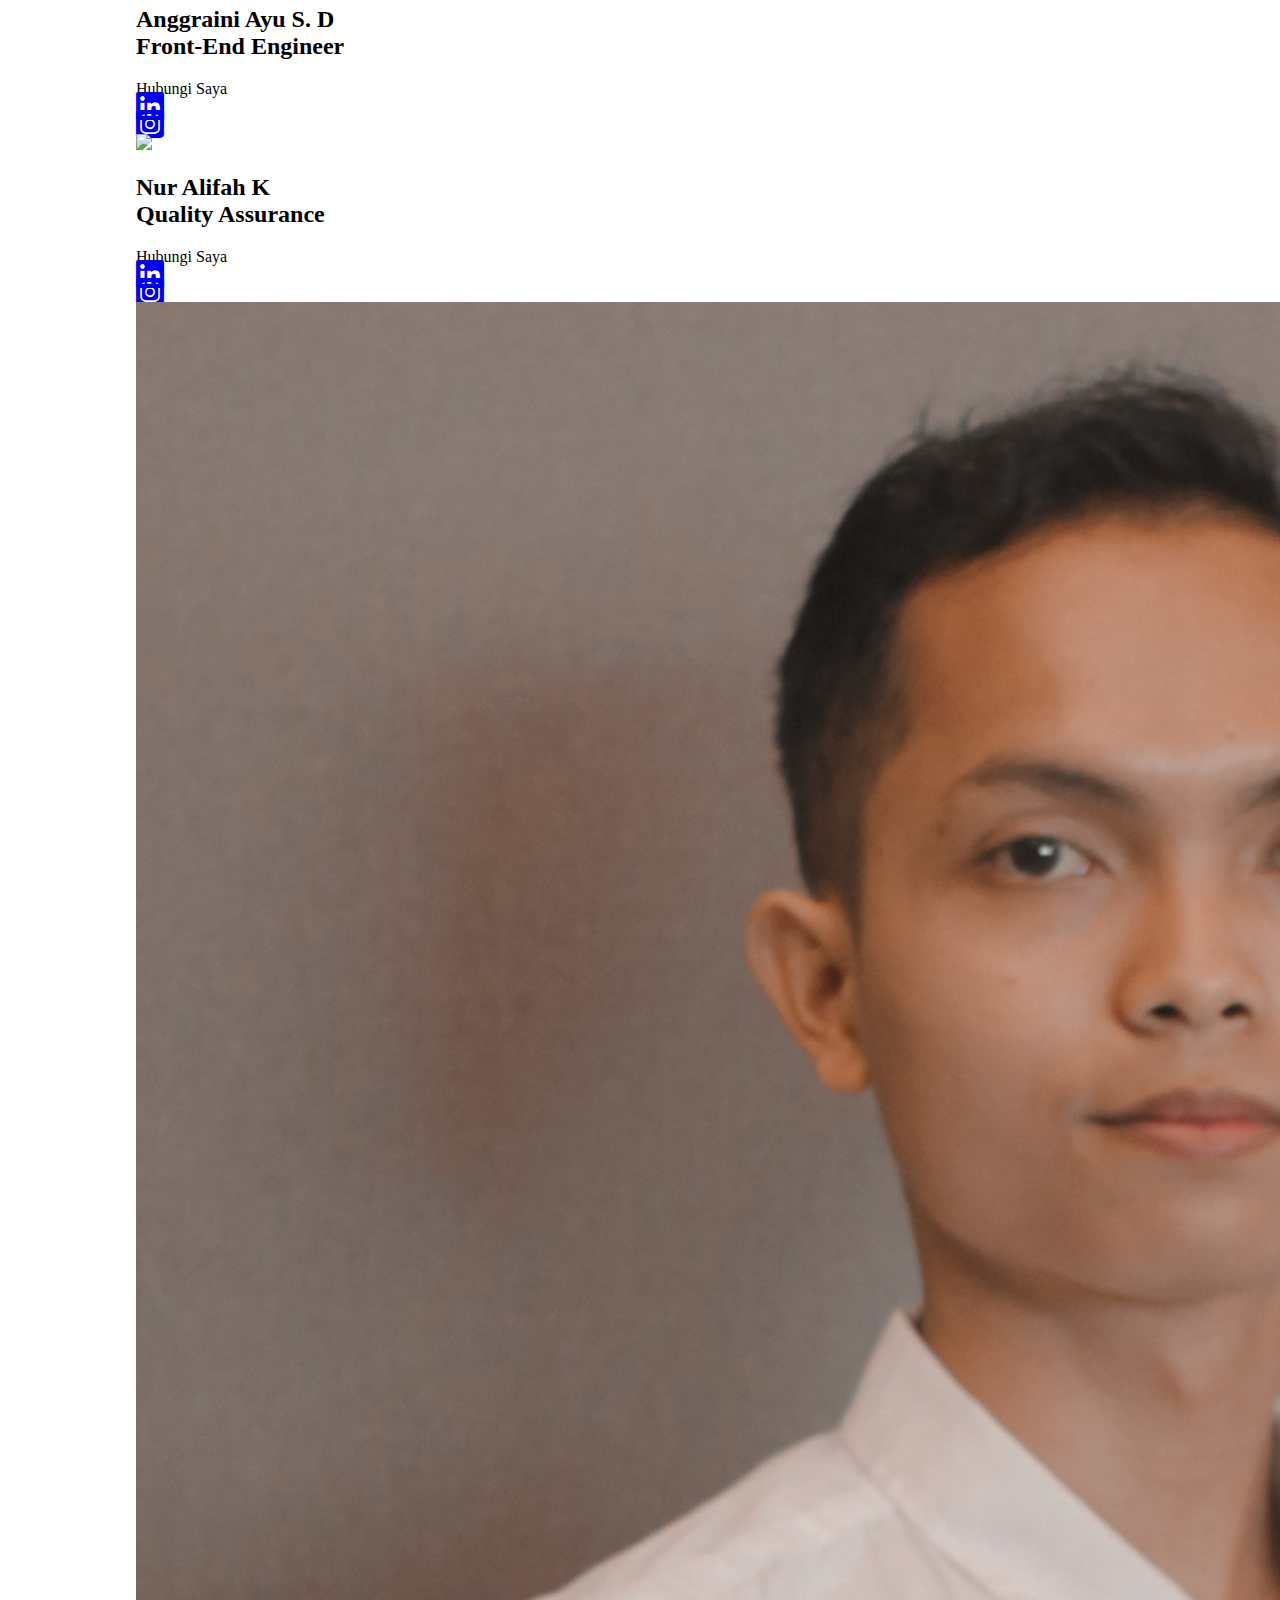
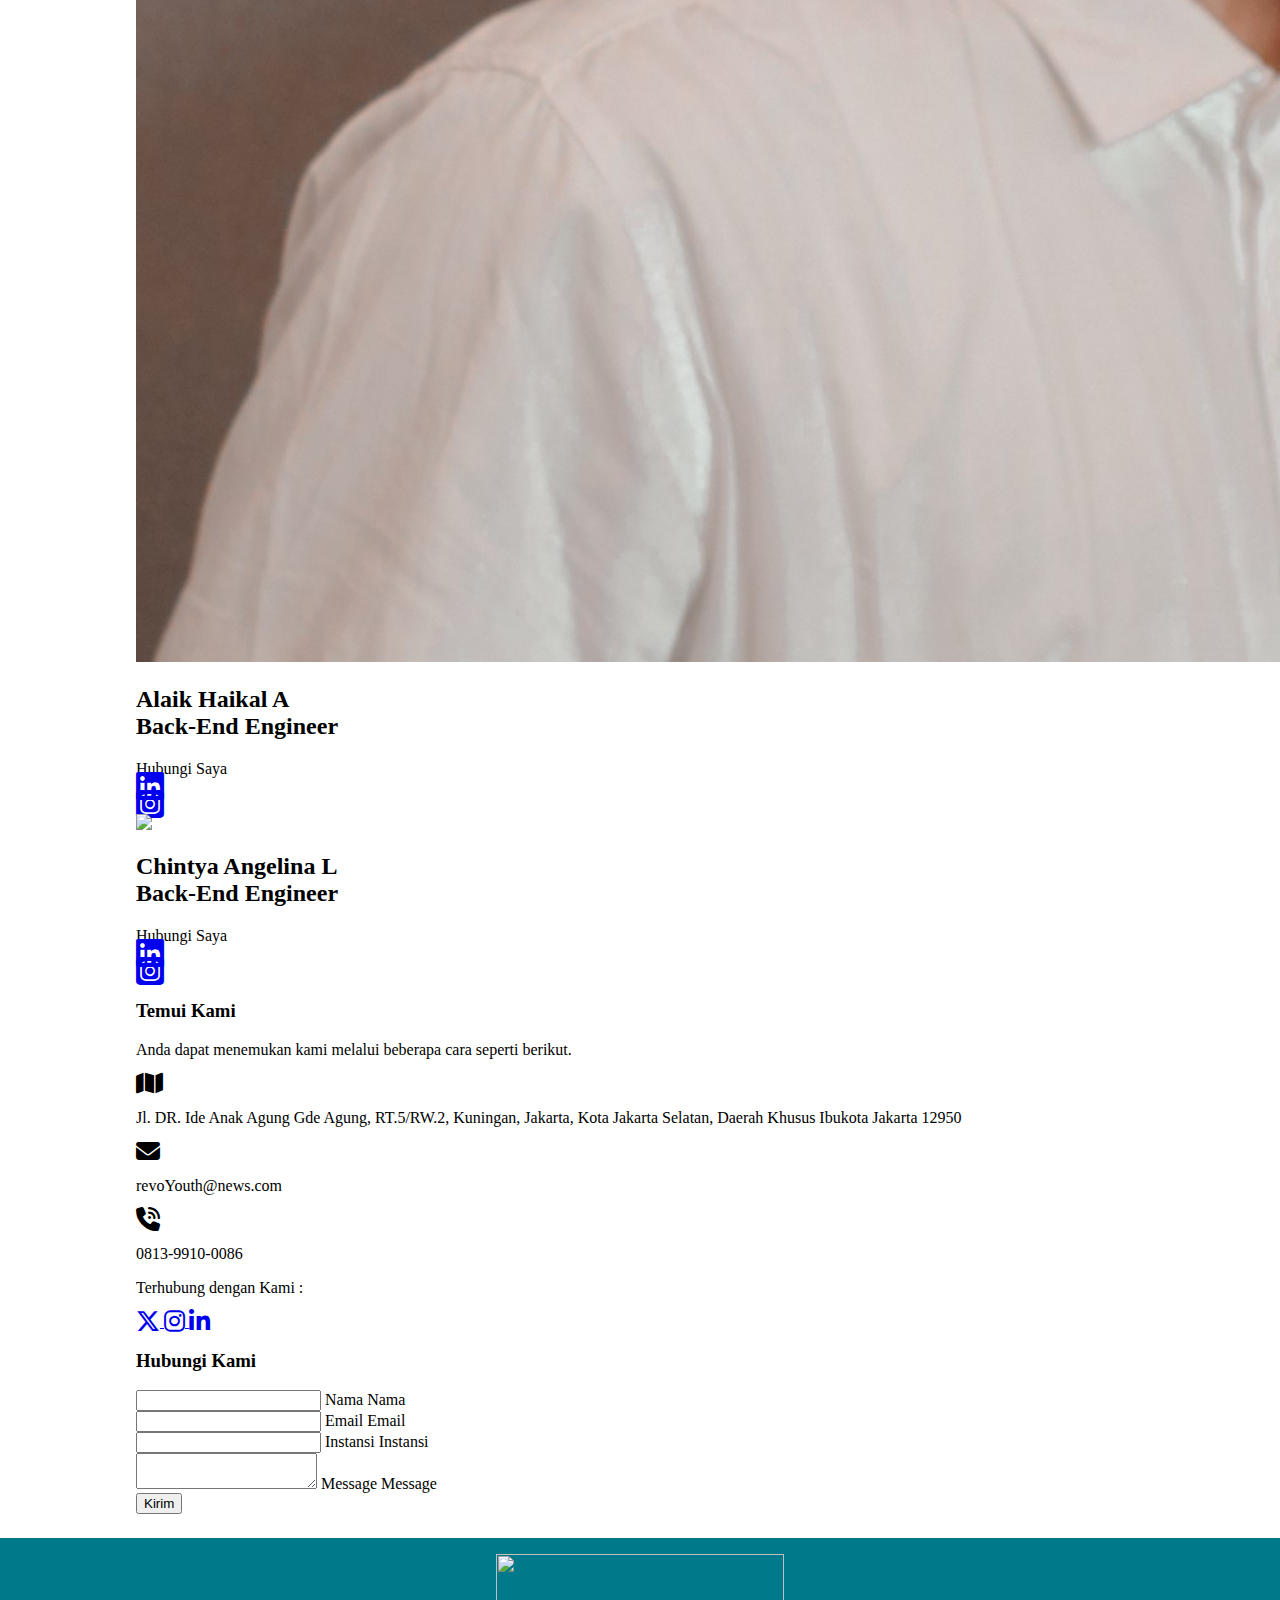
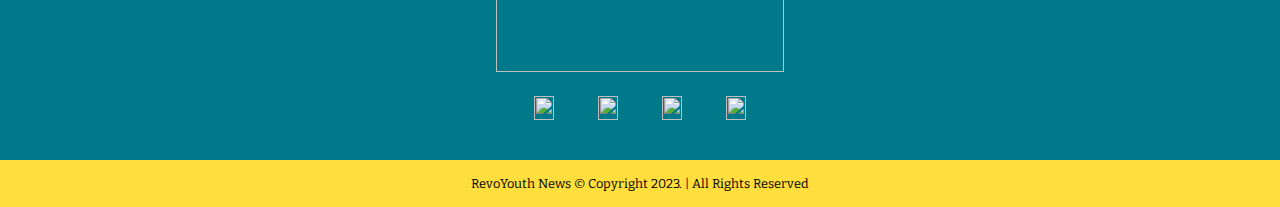
==== commit f5dfc4d9: "feature: implement load animation" ====
--- a/src/about.html
+++ b/src/about.html
@@ -4,46 +4,46 @@
     <meta charset="UTF-8" />
     <meta name="viewport" content="width=device-width, initial-scale=1.0" />
     <title>RevoYouth News - Tentang Kami</title>
-    <link rel="icon" href="/assets/images/title.png" type="image/x-icon" />
+    <link rel="icon" href="../assets/images/title.png" type="image/x-icon" />
 
     <link href="https://fonts.googleapis.com/css?family=Bitter" rel="stylesheet"/>
     <link href='https://fonts.googleapis.com/css?family=Poppins' rel='stylesheet'>
 
     <link rel="stylesheet" href="https://cdnjs.cloudflare.com/ajax/libs/font-awesome/6.5.1/css/all.min.css"/>
 
-    <link rel="stylesheet" type="text/css" href="/assets/css/style.css" />
-    <link rel="stylesheet" type="text/css" href="/assets/css/about.css" />
+    <link rel="stylesheet" type="text/css" href="../css/style.css" />
+    <link rel="stylesheet" type="text/css" href="../css/about.css" />
   </head>
   <body>
     <header id="header">
       <div class="header-content">
         <div class="logo">
-          <a href="/"><img src="/assets/images/logo.png" /></a>
+          <a href="../"><img src="../assets/images/logo.png" /></a>
         </div>
       </div>
     </header>
     <nav id="nav">
       <div class="navbar" id="resNavbar">
-        <a class="mini-title" href="/">Revo Youth News</a>
-        <a href="/">HOME</a>
+        <a class="mini-title" href="../">Revo Youth News</a>
+        <a href="../">HOME</a>
         <div class="dropdown">
           <button class="dropbtn">
             NEWS &nbsp;
             <i class="fa fa-caret-down"></i>
           </button>
           <div class="dropdown-content">
-            <a href="/src/search.html?kategori=Ekonomi">EKONOMI</a>
-            <a href="/src/search.html?kategori=Politik">POLITIK</a>
-            <a href="/src/search.html?kategori=Kesehatan">KESEHATAN</a>
-            <a href="/src/search.html?kategori=Entertainment">ENTERTAINMENT</a>
-            <a href="/src/search.html?kategori=Olahraga">OLAHRAGA</a>
-            <a href="/src/search.html?kategori=Teknologi">TEKNOLOGI</a>
-          </div>
-        </div>
-        <a href="/#latestLine">LATEST</a>
-        <a href="#about">ABOUT US</a>
+            <a href="./search.html?kategori=Ekonomi">EKONOMI</a>
+            <a href="./search.html?kategori=Politik">POLITIK</a>
+            <a href="./search.html?kategori=Kesehatan">KESEHATAN</a>
+            <a href="./search.html?kategori=Entertainment">ENTERTAINMENT</a>
+            <a href="./search.html?kategori=Olahraga">OLAHRAGA</a>
+            <a href="./search.html?kategori=Teknologi">TEKNOLOGI</a>
+          </div>
+        </div>
+        <a href="../index.html#latestLine">LATEST</a>
+        <a href="./about.html">ABOUT US</a>
         <div class="search-container">
-          <form method="get" action="/src/search.html">
+          <form method="get" action="./search.html">
             <input type="text" placeholder="Search.." name="search" autocomplete="off"/>
             <button type="submit" id="searchBtn"><i class="fa-solid fa-magnifying-glass"></i></button>
           </form>
@@ -76,7 +76,7 @@
         
         <div class="card_profile">
           <div class="profile_image">
-            <img src="/assets/images/profile/MUHAMAD DAFFA.jpg">
+            <img src="../assets/images/profile/MUHAMAD DAFFA.jpg">
           </div>
           <div class="profile_content">
             <div class="details">
@@ -100,7 +100,7 @@
         
         <div class="card_profile">
           <div class="profile_image">
-            <img src="/assets/images/profile/Faisal.jpg">
+            <img src="../assets/images/profile/Faisal.jpg">
           </div>
           <div class="profile_content">
             <div class="details">
@@ -124,7 +124,7 @@
         
         <div class="card_profile">
           <div class="profile_image">
-            <img src="/assets/images/profile/Niki.jpg">
+            <img src="../assets/images/profile/Niki.jpg">
           </div>
           <div class="profile_content">
             <div class="details">
@@ -148,7 +148,7 @@
 
         <div class="card_profile">
           <div class="profile_image">
-            <img src="/assets/images/profile/Alifah.jpg">
+            <img src="../assets/images/profile/Alifah.jpg">
           </div>
           <div class="profile_content">
             <div class="details">
@@ -172,7 +172,7 @@
 
         <div class="card_profile">
           <div class="profile_image">
-            <img src="/assets/images/profile/ALAIK HAIKAL.jpg">
+            <img src="../assets/images/profile/ALAIK HAIKAL.jpg">
           </div>
           <div class="profile_content">
             <div class="details">
@@ -291,27 +291,27 @@
       <!-- Sub Footer -->
       <div class="sub_footer">
         <div class="footer_logo">
-          <a href="/"><img src="/assets/images/logo2.png" /></a>
+          <a href="../"><img src="../assets/images/logo2.png" /></a>
         </div>
         <div class="footer_links">
           <div class="socmed">
             <a target="_blank" href="https://www.whatsapp.com"
-              ><img src="/assets/images/socmed/whatsapp.png"
+              ><img src="../assets/images/socmed/whatsapp.png"
             /></a>
           </div>
           <div class="socmed">
             <a target="_blank" href="https://www.instagram.com"
-              ><img src="/assets/images/socmed/instagram.png"
+              ><img src="../assets/images/socmed/instagram.png"
             /></a>
           </div>
           <div class="socmed">
             <a target="_blank" href="https://www.youtube.com"
-              ><img src="/assets/images/socmed/youtube.png"
+              ><img src="../assets/images/socmed/youtube.png"
             /></a>
           </div>
           <div class="socmed">
             <a target="_blank" href="https://www.twitter.com"
-              ><img src="/assets/images/socmed/twitter.png"
+              ><img src="../assets/images/socmed/twitter.png"
             /></a>
           </div>
         </div>
@@ -322,7 +322,27 @@
         <p>RevoYouth News &copy; Copyright 2023. | All Rights Reserved</p>
       </div>
     </footer>
+
+    <div id="loader" class="center">
+      <div class="spinner"></div>
+      <div class="loader_text">
+        <span style="--i:1">G</span>
+        <span style="--i:2">A</span>
+        <span style="--i:3">T</span>
+        <span style="--i:4">H</span>
+        <span style="--i:5">E</span>
+        <span style="--i:6">R</span>
+        <span style="--i:7">I</span>
+        <span style="--i:8">N</span>
+        <span style="--i:9">G</span>
+        <span style="--i:10">&nbsp;</span>
+        <span style="--i:11">N</span>
+        <span style="--i:12">E</span>
+        <span style="--i:13">W</span>
+        <span style="--i:14">S</span>
+      </div>
+  </div>
   </body>
 </html>
-<script src="/assets/js/script.js"></script>
-<script src="/assets/js/contact_form.js"></script>
+<script src="../js/script.js"></script>
+<script src="../js/contact_form.js"></script>
--- a/css/style.css
+++ b/css/style.css
@@ -0,0 +1,436 @@
+/* Structure CSS */
+* {
+  box-sizing: border-box;
+}
+
+body {
+  background-image: url("../assets/images/bg.webp");
+  display: flex;
+  flex-direction: column;
+  min-height: 100vh;
+  margin: 0;
+}
+
+/* Loading Page */
+.loader_content {
+  text-align: center;
+}
+.loader_text{
+  font-family: 'Bitter';
+  position: relative;
+  display: flex;
+  justify-content: center;
+  align-items: center;
+}
+.loader_text span {
+  text-transform: uppercase;
+  margin-top: 1.2rem;
+  padding: 0 0.1rem;
+  font-size: 18px;
+  animation: zoomup 2s ease-in-out infinite;
+  display: inline-block;
+  animation-delay: calc(150ms * var(--i));
+  color: #ffb703;
+}
+.spinner{
+  border: 12px solid #007a8b;
+  border-radius: 50%;
+  border-top: 12px solid #ffde3d;
+  border-style:double;
+  width: 90px;
+  height: 90px;
+  animation: spin 1s linear infinite;
+}
+.center {
+  display: flex;  
+  flex-direction: column;
+  align-items: center;
+  background-color: white;
+  justify-content:center;
+  width: 100vw;
+  height: 100vh;
+  position: fixed;
+  z-index: 5;
+}
+
+@keyframes spin {
+  100% {
+    transform: rotate(360deg);
+  }
+}
+
+@keyframes zoomup {
+  /* 0%,
+  100% {
+    transform: scale(1);
+  } */
+
+  50% {
+    transform: translateY(-15px);
+    color: #007a8b;
+  }
+}
+
+
+/* Start of Header CSS */
+/* Header CSS */
+header {
+  background: #007a8b;
+  position: relative;
+  width: 100%;
+  left: 0;
+  top: 0;
+  margin: -2rem 0rem -2rem 0rem;
+  z-index: 10;
+}
+
+header .header-content {
+  width: 80%;
+  margin: auto;
+}
+
+header .header-content .logo {
+  float: left;
+}
+
+.logo img {
+  width: 15rem;
+  height: 10rem;
+}
+
+header .header-content h1 {
+  color: #ffde3d;
+  -webkit-text-stroke-width: 0.0005rem;
+  -webkit-text-stroke-color: #00444e;
+}
+
+/* Searchbar CSS */
+
+/* Nav CSS */
+nav {
+  background-color: #ffde3d;
+  position: sticky;
+  width: 100%;
+  margin-bottom: 0.5rem;
+  top: 0;
+  font-family: "Bitter";
+  font-weight: bold;
+  box-shadow: 0px 3px 20px #00444e;
+  z-index: 150;
+}
+.navbar {
+  overflow: hidden;
+  width: 80%;
+  margin: auto;
+}
+
+.navbar .mini-title {
+  display: none;
+}
+
+.navbar a {
+  float: left;
+  display: flex;
+  color: black;
+  text-align: center;
+  padding: 1.05rem 1.5rem;
+  text-decoration: none;
+  height: 100%;
+  font-size: 0.875rem;
+}
+
+/* Search Bar */
+.navbar .search-container {
+  float: right;
+  padding: 0.5rem 0;
+}
+.navbar .search-container form{
+  background-color: #007a8b;
+  border-radius: 0.5rem;
+  padding-right: 0.5rem;
+}
+.navbar .search-container button i{
+  color: #ffde3d;
+}
+.navbar .search-container input[type="text"] {
+  font-family: inherit;
+  border: 0.1rem solid #ccc;
+  border-radius: 0.5rem 0 0 0.5rem;
+  padding: 0.5rem;
+}
+.navbar .search-container button{
+  border: none;
+  background: transparent;
+  font-size: 18px;
+  padding: 5px;
+  cursor: pointer;
+}
+.navbar .search-container form:hover{
+  background-color: grey;
+  transition: 0.5s ease;
+}
+
+.navbar .search-container input[type="text"]:focus::placeholder{
+  color: transparent;
+}
+
+
+.navbar .icon_nav {
+  display: none;
+}
+
+/* Dropdown */
+.dropdown {
+  float: left;
+  overflow: hidden;
+}
+
+.dropdown .dropbtn {
+  font-size: 1.063rem;
+  border: none;
+  outline: none;
+  color: black;
+  padding: 1rem 1.5rem;
+  background-color: inherit;
+  font-family: inherit;
+  font-size: 0.875rem;
+  font-weight: bold;
+  margin: 0;
+}
+
+.dropdown-content {
+  display: none;
+  position: absolute;
+  background-color: #ddd;
+  min-width: 160px;
+  box-shadow: 0px 8px 1rem 0px rgba(0, 0, 0, 0.2);
+  z-index: 1;
+}
+
+.dropdown-content a {
+  float: none;
+  color: #007a8b;
+  padding: 0.75rem 1.5rem;
+  text-decoration: none;
+  display: block;
+  text-align: left;
+}
+
+.navbar a:hover,
+.dropdown:hover .dropbtn {
+  background-color: grey;
+  color: #ffde3d;
+  transition: all 0.5s;
+}
+
+.dropdown-content a:hover {
+  background-color: grey;
+  color: #ffde3d;
+}
+
+.dropdown:hover .dropdown-content {
+  display: block;
+}
+
+.dropdown:click .dropdown-content {
+  display: none;
+}
+
+/* Navbar Responsive */
+@media screen and (max-width: 800px) {
+  .navbar a,
+  .dropdown .dropbtn,
+  .navbar .search-container {
+    display: none;
+  }
+  .navbar {
+    width: 100%;
+  }
+  .navbar .search-container input[type="text"] {
+    border-radius: 0.5rem;
+  }
+
+  .navbar .icon_nav {
+    background-color: #ffde3d;
+    float: right;
+    display: block;
+    padding: 1rem 1.5rem;
+    border: none;
+    font-size: 0.938rem;
+    font-weight: bolder;
+  }
+  .navbar .icon_nav:hover{
+    background-color: grey;
+    transition: all 1s;
+    color: #ffde3d;
+  }
+
+  .navbar .mini-title {
+    border-radius: 1rem;
+    margin: 0.5rem 0.5rem ;
+    padding: 0.5rem 1rem;
+    align-self: center;
+    width: fit-content;
+    display: block;
+    color: #007a8b;
+    font-weight: bolder;
+  }
+  .navbar .mini-title:hover {
+    color: #ffde3d;
+  }
+}
+/* Main body Responsive */
+@media screen and (max-width: 800px) {
+  .main {
+    width: 100%;
+    margin: 0;
+    border-radius: 0;
+    padding-top: 0.5rem;
+  }
+  header {
+    display: none;
+  }
+  nav{
+    margin-bottom: 0;
+  }
+  .navbar.responsive {
+    position: relative;
+    width: 100%;
+  }
+  .navbar.responsive .icon_nav {
+    position: absolute;
+    right: 0;
+    top: 0;
+  }
+
+  .navbar.responsive a {
+    float: none;
+    display: block;
+    text-align: left;
+  }
+  .navbar.responsive .dropdown {
+    float: none;
+  }
+  .navbar.responsive .dropdown-content {
+    position: relative;
+  }
+  .navbar.responsive .dropdown .dropbtn {
+    display: block;
+    width: 100%;
+    text-align: left;
+  }
+
+  .navbar input[type="text"],
+  .navbar .search-container {
+    text-align: left;
+    width: 100%;
+    margin: 0;
+    padding: 0.875rem;
+  }
+
+  .navbar.responsive .search-container {
+    display: block;
+    float: none;
+    width: 100%;
+  }
+  .navbar .search-container button{
+    display: none;
+  }
+  .navbar .search-container form{
+    border-radius: 0.5rem;
+    padding: 0;
+  }
+}
+/* End of Header CSS */
+
+/* Start of Footer Content CSS */
+
+/* Content Body CSS */
+main {
+  background: white;
+  color: black;
+  width: 80%;
+  margin-left: auto;
+  margin-right: auto;
+  margin-top: 1rem;
+  margin-bottom: 1rem;
+  min-height: 100vh;
+  padding: 0.5rem;
+  border-radius: 1.5rem;
+}
+
+/* Footer CSS */
+footer {
+  position: relative;
+  z-index: 1;
+  width: 100%;
+  text-align: center;
+  background: #007a8b;
+  z-index: 10;
+}
+
+footer .sub_footer {
+  margin-bottom: -0.5rem;
+  display: flex;
+  flex-wrap: wrap;
+  flex-direction: row;
+  justify-content: center;
+  gap: 1rem;
+  width: 80%;
+  margin: auto;
+}
+
+footer .sub_footer .footer_links {
+  width: 80%;
+  margin-top: -1rem;
+  padding-bottom: 2rem;
+  display: flex;
+  flex-direction: row;
+  flex-wrap: nowrap;
+  justify-content: center;
+}
+.footer_links .socmed{
+  padding: 0.5rem 1rem;
+  width: 4rem;
+  display: flex;
+  justify-content: center;
+}
+.sub_footer .footer_logo{
+  height: 150px;
+  width: 320px;
+  padding: 1rem;
+}
+.footer_logo a{
+  width: 100%;
+  height: 100%;
+}
+.footer_logo a img{
+  height: 100%;
+  width: 100%;
+}
+footer .sub_footer .footer_links .socmed img {
+  width: 100%;
+  height: 100%  ;
+  object-fit: fill;
+}
+
+footer .sub_footer .footer_links .socmed img:hover {
+  opacity: 0.5;
+  border-width: 1px;
+  transition: all 0.5s;
+}
+
+footer .main-footer {
+  font-family: "Bitter";
+  color: black;
+  padding: 1rem 0;
+  background: #ffde3d;
+}
+
+footer p {
+  font-size: 0.8em;
+  width: 80%;
+  margin: auto;
+}
+
+/* End of Footer CSS */